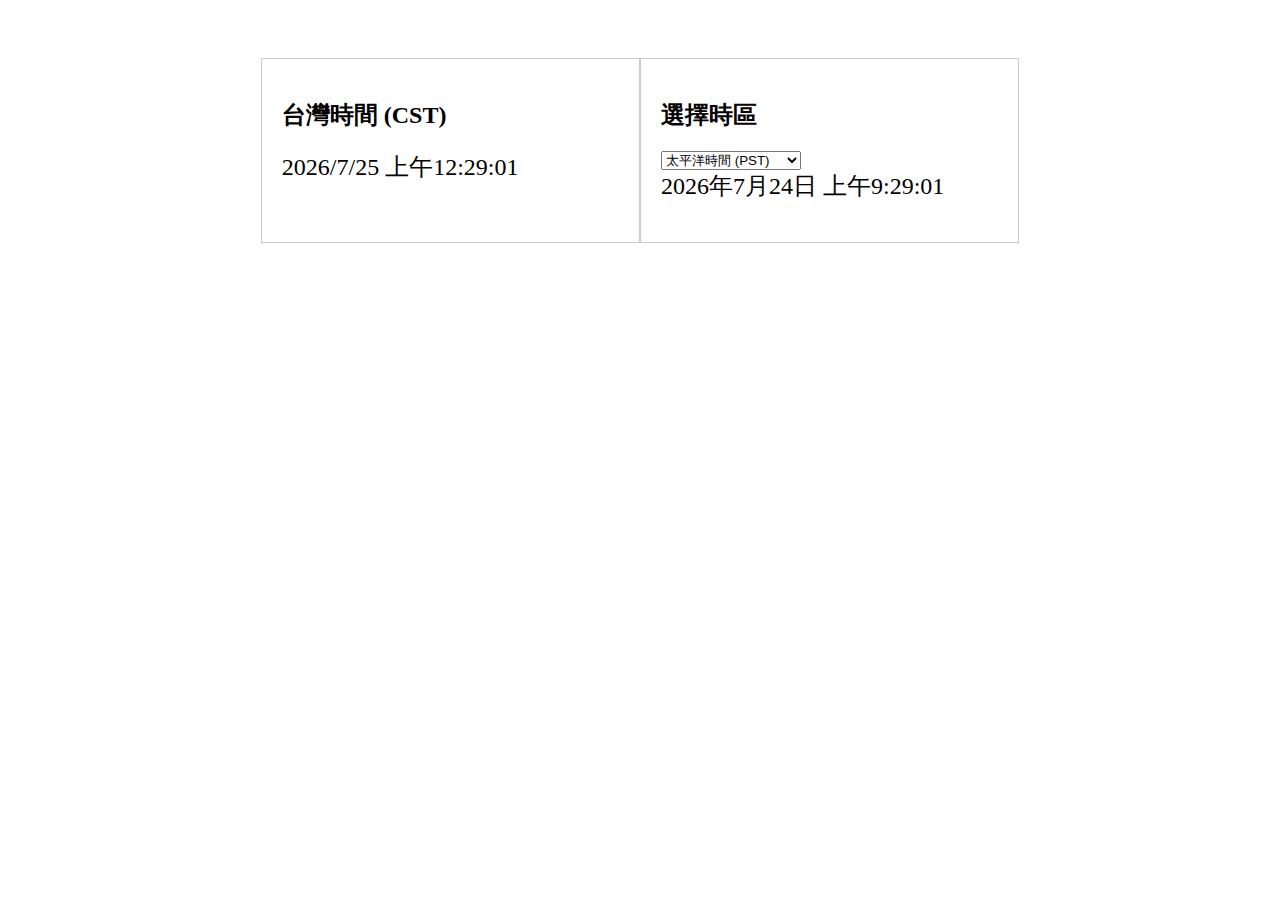
==== index.html @ c9addf8b "bug fix" ====
<!DOCTYPE html>
<html lang="zh-Hant">
<head>
    <meta charset="UTF-8">
    <title>時間轉換</title>
    <style>
        .container {
            display: flex;
            justify-content: space-between;
            width: 60%;
            margin: auto;
            padding-top: 50px;
        }
        .time-box {
            padding: 20px;
            border: 1px solid #ccc;
            width: 45%;
        }
        .time-display {
            font-size: 24px;
            margin-bottom: 20px;
        }
    </style>
</head>
<body>
    <div class="container">
        <div class="time-box">
            <h2>台灣時間 (CST)</h2>
            <div id="taiwanTime" class="time-display"></div>
        </div>
        <div class="time-box">
            <h2>選擇時區</h2>
            <select id="timezoneSelect">
                <option value="America/Los_Angeles">太平洋時間 (PST)</option>
                <option value="UTC">協調世界時間 (UTC)</option>
                <option value="America/New_York">紐約 (EST)</option>
                <option value="Europe/London">倫敦 (GMT)</option>
                <option value="Europe/Paris">巴黎 (CET)</option>
                <option value="Asia/Tokyo">東京 (JST)</option>
                <option value="Australia/Sydney">悉尼 (AEST)</option>
                <option value="Asia/Shanghai">上海 (CST)</option>
                <option value="Asia/Kolkata">印度 (IST)</option>
                <option value="Asia/Dubai">杜拜 (GST)</option>
                <option value="America/Sao_Paulo">聖保羅 (BRT)</option>
                <option value="Africa/Johannesburg">約翰內斯堡 (SAST)</option>
                <option value="Pacific/Auckland">奧克蘭 (NZST)</option>
                <!-- 你可以添加更多的時區選項 -->
            </select>
            <div id="convertedTime" class="time-display"></div>
        </div>
    </div>

    <script>
        function updateTaiwanTime() {
            const taiwanTime = new Date().toLocaleString("zh-TW", { timeZone: "Asia/Taipei" });
            document.getElementById("taiwanTime").textContent = taiwanTime;
        }

        function updateConvertedTime() {
            const timezone = document.getElementById("timezoneSelect").value;
            const currentTime = new Date();
            const options = { timeZone: timezone, timeStyle: "medium", dateStyle: "medium" };
            const convertedTime = new Intl.DateTimeFormat("zh-TW", options).format(currentTime);
            document.getElementById("convertedTime").textContent = convertedTime;
        }

        document.getElementById("timezoneSelect").addEventListener("change", updateConvertedTime);

        setInterval(updateTaiwanTime, 1000);
        updateTaiwanTime();
        updateConvertedTime(); // 初始化右邊時間為太平洋時間
    </script>
</body>
</html>
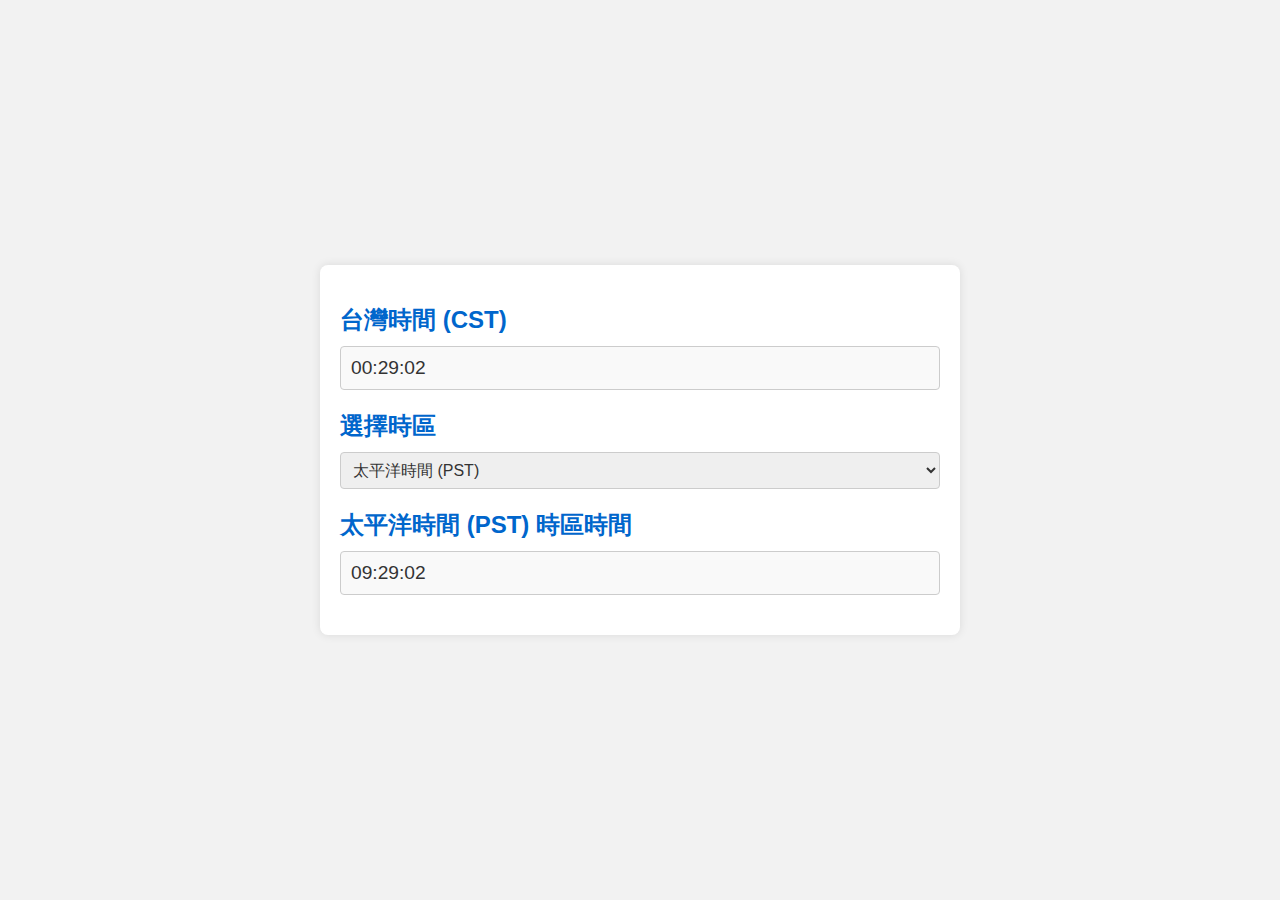
==== commit 9177aa02: "updata" ====
--- a/index.html
+++ b/index.html
@@ -2,23 +2,51 @@
 <html lang="zh-Hant">
 <head>
     <meta charset="UTF-8">
-    <title>時間轉換</title>
+    <meta name="viewport" content="width=device-width, initial-scale=1.0">
+    <title>時間轉換器</title>
     <style>
+        body {
+            font-family: Arial, sans-serif;
+            background-color: #f2f2f2;
+            margin: 0;
+            padding: 0;
+            display: flex;
+            justify-content: center;
+            align-items: center;
+            height: 100vh;
+        }
         .container {
-            display: flex;
-            justify-content: space-between;
-            width: 60%;
-            margin: auto;
-            padding-top: 50px;
+            background-color: #fff;
+            border-radius: 8px;
+            box-shadow: 0 0 10px rgba(0,0,0,0.1);
+            width: 80%;
+            max-width: 600px;
+            padding: 20px;
+            color: #333;
         }
         .time-box {
-            padding: 20px;
-            border: 1px solid #ccc;
-            width: 45%;
+            margin-bottom: 20px;
+        }
+        .time-box h2 {
+            font-size: 1.5rem;
+            margin-bottom: 10px;
+            color: #0066cc; /* 深藍色 */
         }
         .time-display {
-            font-size: 24px;
-            margin-bottom: 20px;
+            font-size: 1.2rem;
+            padding: 10px;
+            background-color: #f9f9f9;
+            border: 1px solid #ccc;
+            border-radius: 4px;
+            color: #333;
+        }
+        select {
+            font-size: 1rem;
+            padding: 8px;
+            border-radius: 4px;
+            border: 1px solid #ccc;
+            width: 100%;
+            color: #333;
         }
     </style>
 </head>
@@ -44,31 +72,34 @@
                 <option value="America/Sao_Paulo">聖保羅 (BRT)</option>
                 <option value="Africa/Johannesburg">約翰內斯堡 (SAST)</option>
                 <option value="Pacific/Auckland">奧克蘭 (NZST)</option>
-                <!-- 你可以添加更多的時區選項 -->
+                <!-- 可以添加更多的時區選項 -->
             </select>
+        </div>
+        <div class="time-box">
+            <h2 id="selectedTimezone">選定時區時間</h2>
             <div id="convertedTime" class="time-display"></div>
         </div>
     </div>
 
     <script>
         function updateTaiwanTime() {
-            const taiwanTime = new Date().toLocaleString("zh-TW", { timeZone: "Asia/Taipei" });
+            const taiwanTime = new Date().toLocaleString("zh-TW", { timeZone: "Asia/Taipei", hour12: false, hour: 'numeric', minute: 'numeric', second: 'numeric' });
             document.getElementById("taiwanTime").textContent = taiwanTime;
         }
 
         function updateConvertedTime() {
             const timezone = document.getElementById("timezoneSelect").value;
-            const currentTime = new Date();
-            const options = { timeZone: timezone, timeStyle: "medium", dateStyle: "medium" };
-            const convertedTime = new Intl.DateTimeFormat("zh-TW", options).format(currentTime);
-            document.getElementById("convertedTime").textContent = convertedTime;
+            const currentTime = new Date().toLocaleString("zh-TW", { timeZone: timezone, hour12: false, hour: 'numeric', minute: 'numeric', second: 'numeric' });
+            document.getElementById("convertedTime").textContent = currentTime;
+            document.getElementById("selectedTimezone").textContent = document.getElementById("timezoneSelect").options[document.getElementById("timezoneSelect").selectedIndex].text + " 時區時間";
         }
 
         document.getElementById("timezoneSelect").addEventListener("change", updateConvertedTime);
 
         setInterval(updateTaiwanTime, 1000);
+        setInterval(updateConvertedTime, 1000);
         updateTaiwanTime();
-        updateConvertedTime(); // 初始化右邊時間為太平洋時間
+        updateConvertedTime(); // 初始化顯示選定時區的時間
     </script>
 </body>
 </html>
